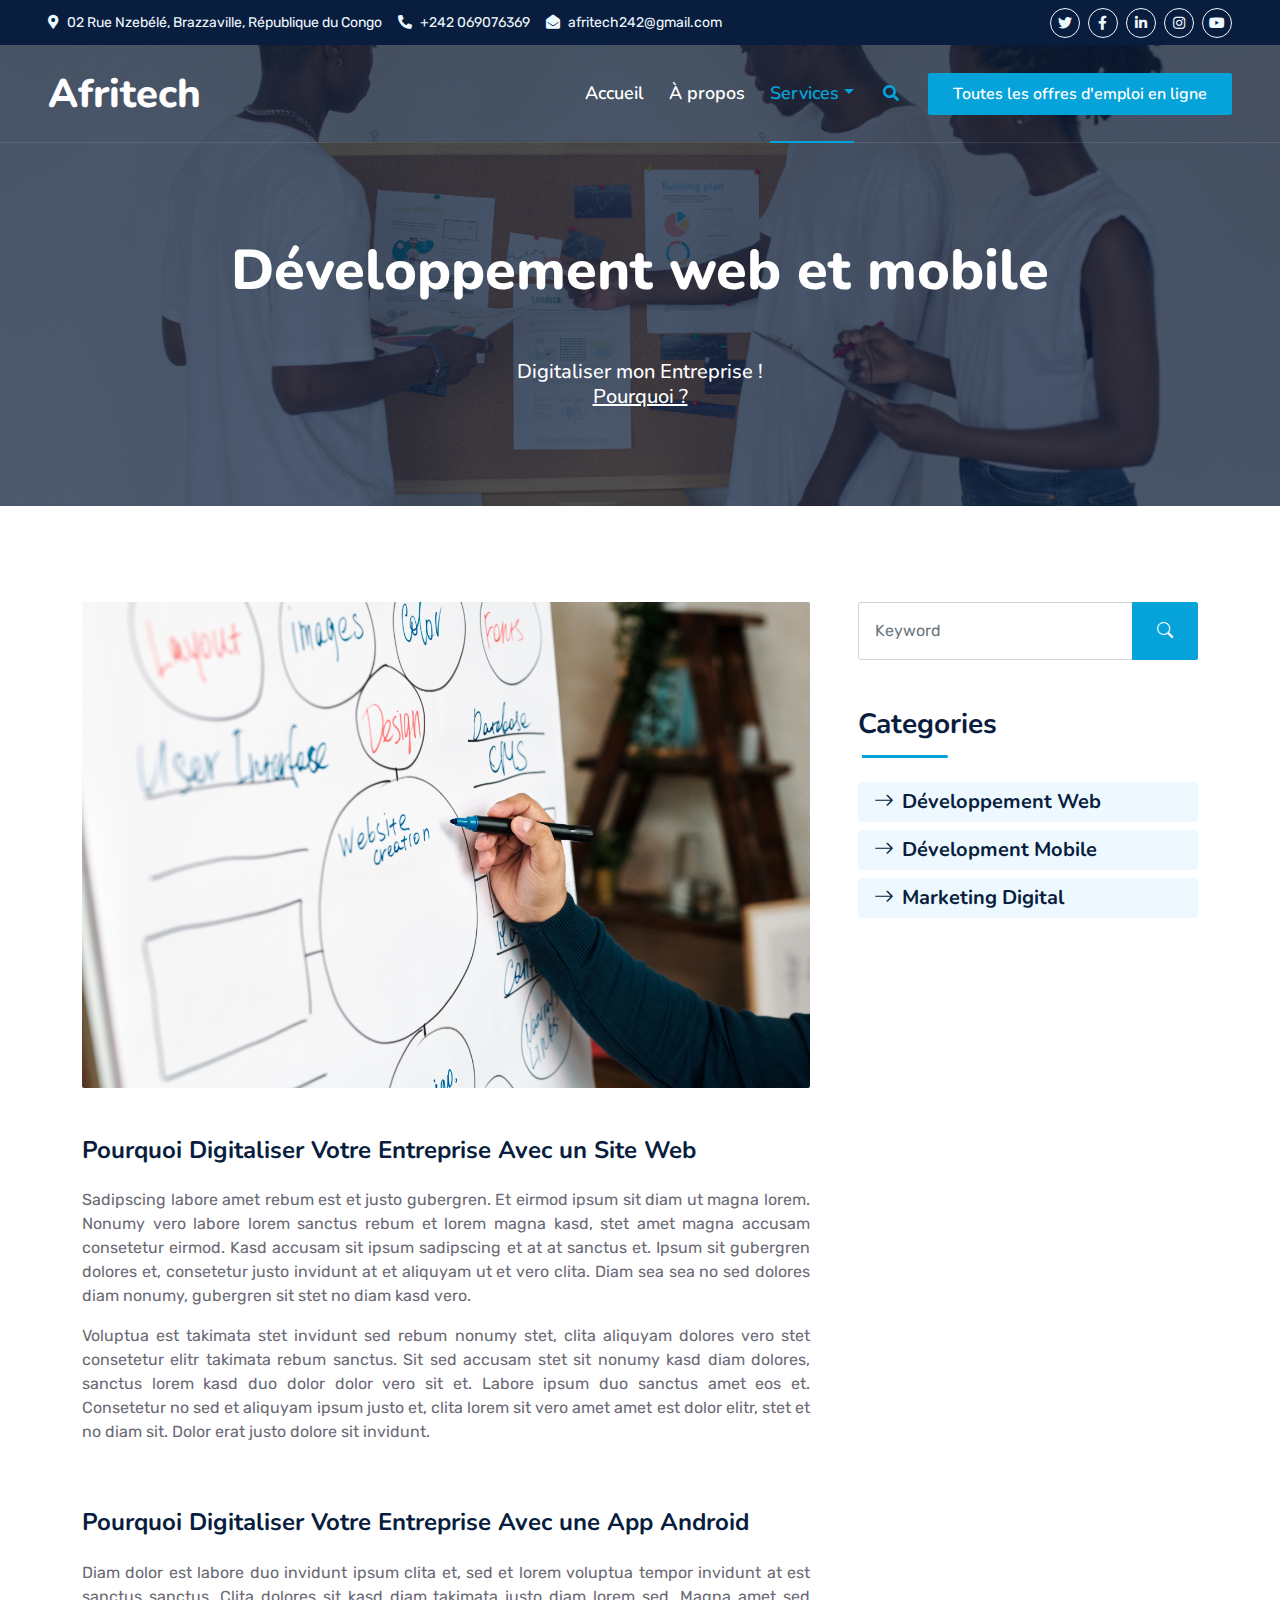
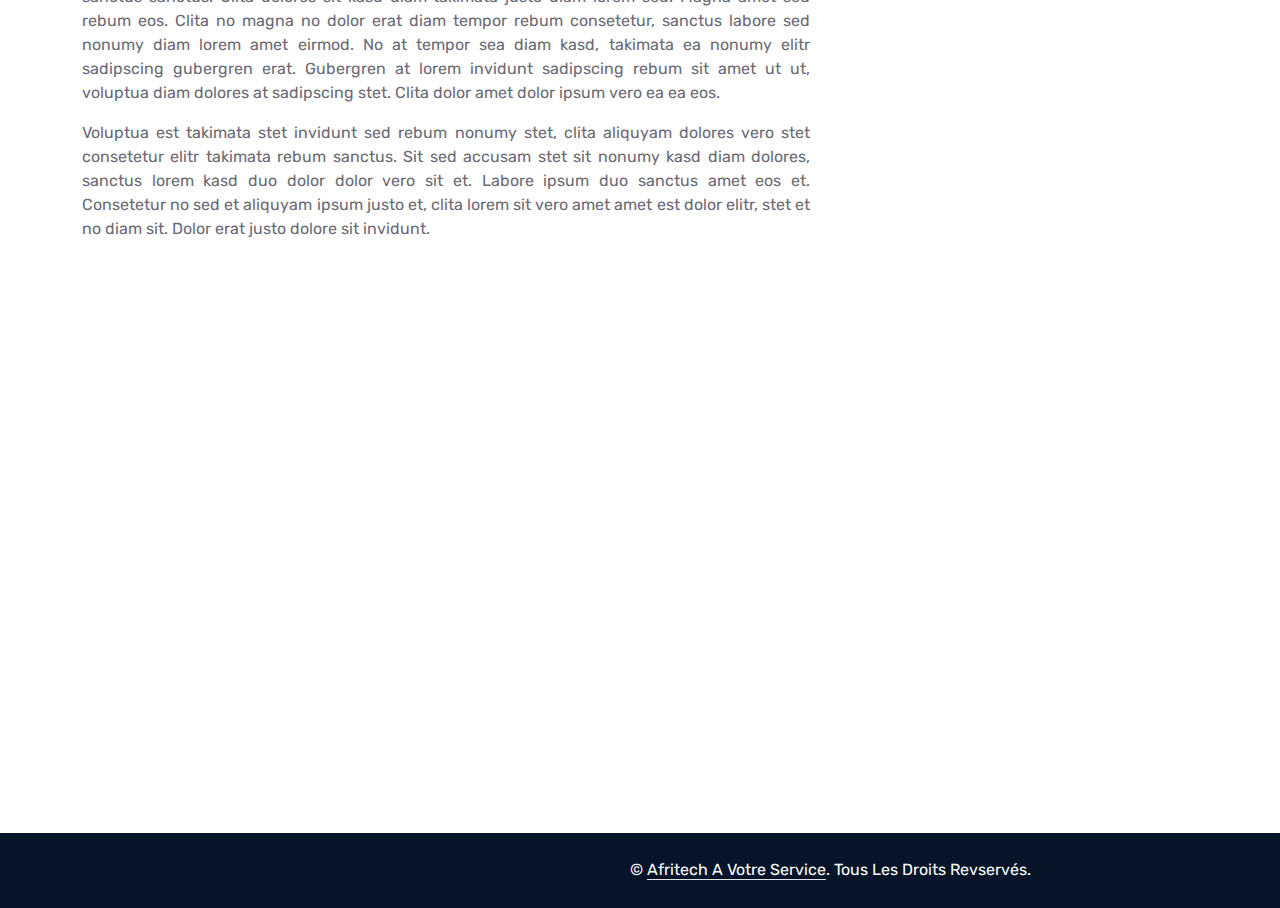
==== developpement.html @ d625521f "first commit" ====
<!DOCTYPE html>
<html lang="en">

<head>
    <meta charset="utf-8">
    <title>Startup - Startup Website Template</title>
    <meta content="width=device-width, initial-scale=1.0" name="viewport">
    <meta content="Free HTML Templates" name="keywords">
    <meta content="Free HTML Templates" name="description">

    <!-- Favicon -->
    <link href="img/favicon.ico" rel="icon">

    <!-- Google Web Fonts -->
    <link rel="preconnect" href="https://fonts.googleapis.com">
    <link rel="preconnect" href="https://fonts.gstatic.com" crossorigin>
    <link href="https://fonts.googleapis.com/css2?family=Nunito:wght@400;600;700;800&family=Rubik:wght@400;500;600;700&display=swap" rel="stylesheet">

    <!-- Icon Font Stylesheet -->
    <link href="https://cdnjs.cloudflare.com/ajax/libs/font-awesome/5.10.0/css/all.min.css" rel="stylesheet">
    <link href="https://cdn.jsdelivr.net/npm/bootstrap-icons@1.4.1/font/bootstrap-icons.css" rel="stylesheet">

    <!-- Libraries Stylesheet -->
    <link href="lib/owlcarousel/assets/owl.carousel.min.css" rel="stylesheet">
    <link href="lib/animate/animate.min.css" rel="stylesheet">

    <!-- Customized Bootstrap Stylesheet -->
    <link href="css/bootstrap.min.css" rel="stylesheet">

    <!-- Template Stylesheet -->
    <link href="css/style.css" rel="stylesheet">
</head>

<body>
    <!-- Spinner Start -->
    <div id="spinner" class="show bg-white position-fixed translate-middle w-100 vh-100 top-50 start-50 d-flex align-items-center justify-content-center">
        <div class="spinner"></div>
    </div>
    <!-- Spinner End -->


   <!-- Topbar Start -->
   <div class="container-fluid bg-dark px-5 d-none d-lg-block">
    <div class="row gx-0">
        <div class="col-lg-8 text-center text-lg-start mb-2 mb-lg-0">
            <div class="d-inline-flex align-items-center" style="height: 45px;">
                <small class="me-3 text-light"><i class="fa fa-map-marker-alt me-2"></i>02 Rue Nzebélé, Brazzaville, République du Congo</small>
                <small class="me-3 text-light"><i class="fa fa-phone-alt me-2"></i>+242 069076369</small>
                <small class="text-light"><i class="fa fa-envelope-open me-2"></i>afritech242@gmail.com</small>
            </div>
        </div>
        <div class="col-lg-4 text-center text-lg-end">
            <div class="d-inline-flex align-items-center" style="height: 45px;">
                <a class="btn btn-sm btn-outline-light btn-sm-square rounded-circle me-2" href=""><i class="fab fa-twitter fw-normal"></i></a>
                <a class="btn btn-sm btn-outline-light btn-sm-square rounded-circle me-2" href=""><i class="fab fa-facebook-f fw-normal"></i></a>
                <a class="btn btn-sm btn-outline-light btn-sm-square rounded-circle me-2" href=""><i class="fab fa-linkedin-in fw-normal"></i></a>
                <a class="btn btn-sm btn-outline-light btn-sm-square rounded-circle me-2" href=""><i class="fab fa-instagram fw-normal"></i></a>
                <a class="btn btn-sm btn-outline-light btn-sm-square rounded-circle" href=""><i class="fab fa-youtube fw-normal"></i></a>
            </div>
        </div>
    </div>
</div>
<!-- Topbar End -->


     <!-- Navbar Start -->
     <div class="container-fluid position-relative p-0">
        <nav class="navbar navbar-expand-lg navbar-dark px-5 py-3 py-lg-0">
            <a href="index.html" class="navbar-brand p-0">
                <h1 class="m-0">Afritech</h1>
            </a>
            <button class="navbar-toggler" type="button" data-bs-toggle="collapse" data-bs-target="#navbarCollapse">
                <span class="fa fa-bars"></span>
            </button>
            <div class="collapse navbar-collapse" id="navbarCollapse">
                <div class="navbar-nav ms-auto py-0">
                    <a href="index.html" class="nav-item nav-link">Accueil</a>
                    <a href="about.html" class="nav-item nav-link">À propos</a>
                    <div class="nav-item dropdown">
                        <a href="#" class="nav-link dropdown-toggle active" data-bs-toggle="dropdown">Services</a>
                        <div class="dropdown-menu m-0">
                            <a href="blog.html" class="dropdown-item">Développement web et mobile</a>
                            <a href="detail.html" class="dropdown-item">Emplois</a>
                            <a href="detail.html" class="dropdown-item">Formation</a>
                        </div>
                    </div>
                    
                </div>
                <butaton type="button" class="btn text-primary ms-3" data-bs-toggle="modal" data-bs-target="#searchModal"><i class="fa fa-search"></i></butaton>
                <a href="https://htmlcodex.com/startup-company-website-template" class="btn btn-primary py-2 px-4 ms-3">Toutes les offres d'emploi en ligne</a>
            </div>
        </nav>

        <div class="container-fluid bg-primary py-5 bg-header" style="margin-bottom: 90px;">
            <div class="row py-5">
                <div class="col-12 pt-lg-5 mt-lg-5 text-center">
                    <h1 class="display-4 text-white animated zoomIn">Développement web et mobile</h1><br/><br/>
                    <a href="" class="h5 text-white">Digitaliser mon Entreprise !</a><br/>
                    <a href="" class="h5 text-white" style="text-decoration: underline;">Pourquoi ?</a>
                </div>
            </div>
        </div>
    </div>
    <!-- Navbar End -->


    <!-- Full Screen Search Start -->
    <div class="modal fade" id="searchModal" tabindex="-1">
        <div class="modal-dialog modal-fullscreen">
            <div class="modal-content" style="background: rgba(9, 30, 62, .7);">
                <div class="modal-header border-0">
                    <button type="button" class="btn bg-white btn-close" data-bs-dismiss="modal" aria-label="Close"></button>
                </div>
                <div class="modal-body d-flex align-items-center justify-content-center">
                    <div class="input-group" style="max-width: 600px;">
                        <input type="text" class="form-control bg-transparent border-primary p-3" placeholder="Type search keyword">
                        <button class="btn btn-primary px-4"><i class="bi bi-search"></i></button>
                    </div>
                </div>
            </div>
        </div>
    </div>
    <!-- Full Screen Search End -->


     <!-- Blog Start -->
     <div class="container-fluid py-5 wow fadeInUp" data-wow-delay="0.1s" style="margin-top: -90px;">
        <div class="container py-5">
            <div class="row g-5">
                <div class="col-lg-8">
                    <!-- Blog Detail Start -->
                    <div class="mb-5">
                        <img class="img-fluid w-100 rounded mb-5" src="img/design.jpg" alt="">
                        <h4 class="mb-4">Pourquoi Digitaliser Votre Entreprise Avec un Site Web</h4>
                        <p style="text-align: justify;">Sadipscing labore amet rebum est et justo gubergren. Et eirmod ipsum sit diam ut
                            magna lorem. Nonumy vero labore lorem sanctus rebum et lorem magna kasd, stet
                            amet magna accusam consetetur eirmod. Kasd accusam sit ipsum sadipscing et at at
                            sanctus et. Ipsum sit gubergren dolores et, consetetur justo invidunt at et
                            aliquyam ut et vero clita. Diam sea sea no sed dolores diam nonumy, gubergren
                            sit stet no diam kasd vero.</p>
                        <p style="text-align: justify;">Voluptua est takimata stet invidunt sed rebum nonumy stet, clita aliquyam dolores
                            vero stet consetetur elitr takimata rebum sanctus. Sit sed accusam stet sit
                            nonumy kasd diam dolores, sanctus lorem kasd duo dolor dolor vero sit et. Labore
                            ipsum duo sanctus amet eos et. Consetetur no sed et aliquyam ipsum justo et,
                            clita lorem sit vero amet amet est dolor elitr, stet et no diam sit. Dolor erat
                            justo dolore sit invidunt.</p>

                            <br/><br/>
                            <h4 class="mb-4">Pourquoi Digitaliser Votre Entreprise Avec une App Android </h4>
                        <p style="text-align: justify;">Diam dolor est labore duo invidunt ipsum clita et, sed et lorem voluptua tempor
                            invidunt at est sanctus sanctus. Clita dolores sit kasd diam takimata justo diam
                            lorem sed. Magna amet sed rebum eos. Clita no magna no dolor erat diam tempor
                            rebum consetetur, sanctus labore sed nonumy diam lorem amet eirmod. No at tempor
                            sea diam kasd, takimata ea nonumy elitr sadipscing gubergren erat. Gubergren at
                            lorem invidunt sadipscing rebum sit amet ut ut, voluptua diam dolores at
                            sadipscing stet. Clita dolor amet dolor ipsum vero ea ea eos.</p>
                        <p style="text-align: justify;">Voluptua est takimata stet invidunt sed rebum nonumy stet, clita aliquyam dolores
                            vero stet consetetur elitr takimata rebum sanctus. Sit sed accusam stet sit
                            nonumy kasd diam dolores, sanctus lorem kasd duo dolor dolor vero sit et. Labore
                            ipsum duo sanctus amet eos et. Consetetur no sed et aliquyam ipsum justo et,
                            clita lorem sit vero amet amet est dolor elitr, stet et no diam sit. Dolor erat
                            justo dolore sit invidunt.</p>
                    </div>
                    
                </div>
    
                <!-- Sidebar Start -->
                <div class="col-lg-4">
                    <!-- Search Form Start -->
                    <div class="mb-5 wow slideInUp" data-wow-delay="0.1s">
                        <div class="input-group">
                            <input type="text" class="form-control p-3" placeholder="Keyword">
                            <button class="btn btn-primary px-4"><i class="bi bi-search"></i></button>
                        </div>
                    </div>
                    <!-- Search Form End -->
    
                    <!-- Category Start -->
                    <div class="mb-5 wow slideInUp" data-wow-delay="0.1s">
                        <div class="section-title section-title-sm position-relative pb-3 mb-4">
                            <h3 class="mb-0">Categories</h3>
                        </div>
                        <div class="link-animated d-flex flex-column justify-content-start">
                            <a class="h5 fw-semi-bold bg-light rounded py-2 px-3 mb-2" href="#"><i class="bi bi-arrow-right me-2"></i>Développement Web</a>
                            <a class="h5 fw-semi-bold bg-light rounded py-2 px-3 mb-2" href="#"><i class="bi bi-arrow-right me-2"></i>Dévelopment Mobile</a>
                            <a class="h5 fw-semi-bold bg-light rounded py-2 px-3 mb-2" href="#"><i class="bi bi-arrow-right me-2"></i>Marketing Digital</a>
                        </div>
                    </div>
                    <!-- Category End -->
     
                    <!-- Image Start -->
                    <div class="mb-5 wow slideInUp" data-wow-delay="0.1s">
                        <img src="img/third.jpg" alt="" class="img-fluid rounded">
                    </div>
                    <!-- Image End -->
    
                    <!-- Tags Start -->
                    <div class="mb-5 wow slideInUp" data-wow-delay="0.1s">
                        <div class="section-title section-title-sm position-relative pb-3 mb-4">
                            <h3 class="mb-0">Tag Développement Web et Mobile</h3>
                        </div>
                        <div class="d-flex flex-wrap m-n1">
                            <a href="" class="btn btn-light m-1">Design</a>
                            <a href="" class="btn btn-light m-1">Développement</a>
                            <a href="" class="btn btn-light m-1">Marketing</a>
                            <a href="" class="btn btn-light m-1">Analyse</a>
                            <a href="" class="btn btn-light m-1">Ecriture</a>
                            <a href="" class="btn btn-light m-1">Consulting</a>
                            <a href="" class="btn btn-light m-1">Design</a>
                            <a href="" class="btn btn-light m-1">Marketing</a>
                            <a href="" class="btn btn-light m-1">SEO</a>
                            <a href="" class="btn btn-light m-1">entreprenariat</a>
                            <a href="" class="btn btn-light m-1">Innovation</a>
                            <a href="" class="btn btn-light m-1">Création</a>
                        </div>
                    </div>
                    <!-- Tags End -->
                    
                </div>
                <!-- Sidebar End -->
            </div>
        </div>
    </div>
    <!-- Blog End -->


    
    

      <!-- Footer Start -->
      <div class="container-fluid bg-dark text-light mt-5 wow fadeInUp" data-wow-delay="0.1s">
        <div class="container">
            <div class="row gx-5">
                <div class="col-lg-4 col-md-6 footer-about">
                    <div class="d-flex flex-column align-items-center justify-content-center text-center h-100 bg-primary p-4">
                        <a href="index.html" class="navbar-brand">
                            
                        </a>
                        <div slot="height: 200px; width: 170px;">
                            <img src="img/logo.png" style="height: 200px; width: 170px;">
                        </div>
                          
                    </div>
                </div>
                <div class="col-lg-8 col-md-6">
                    <div class="row gx-5">
                        <div class="col-lg-4 col-md-12 pt-5 mb-5">
                            <div class="section-title section-title-sm position-relative pb-3 mb-4">
                                <h3 class="text-light mb-0">Contact</h3>
                            </div>
                            <div class="d-flex mb-2">
                                <i class="bi bi-geo-alt text-primary me-2"></i>
                                <p class="mb-0">02 Rue Nzebélé, Brazzaville, République du Congo</p>
                            </div>
                            <div class="d-flex mb-2">
                                <i class="bi bi-envelope-open text-primary me-2"></i>
                                <p class="mb-0">afritech242@gmail.com</p>
                            </div>
                            <div class="d-flex mb-2">
                                <i class="bi bi-telephone text-primary me-2"></i>
                                <p class="mb-0">+242 069076369</p>
                            </div>
                            <div class="d-flex mt-4">
                                <a class="btn btn-primary btn-square me-2" href="#"><i class="fab fa-twitter fw-normal"></i></a>
                                <a class="btn btn-primary btn-square me-2" href="#"><i class="fab fa-facebook-f fw-normal"></i></a>
                                <a class="btn btn-primary btn-square me-2" href="#"><i class="fab fa-linkedin-in fw-normal"></i></a>
                                <a class="btn btn-primary btn-square" href="#"><i class="fab fa-instagram fw-normal"></i></a>
                            </div>
                        </div>
                        <div class="col-lg-4 col-md-12 pt-0 pt-lg-5 mb-5">
                            <div class="section-title section-title-sm position-relative pb-3 mb-4">
                                <h3 class="text-light mb-0">Liens Directes</h3>
                            </div>
                            <div class="link-animated d-flex flex-column justify-content-start">
                                <a class="text-light mb-2" href="#"><i class="bi bi-arrow-right text-primary me-2"></i>Accueil</a>
                                <a class="text-light mb-2" href="#"><i class="bi bi-arrow-right text-primary me-2"></i>À propos</a>
                                <a class="text-light mb-2" href="#"><i class="bi bi-arrow-right text-primary me-2"></i>Nos Services</a>
                                <a class="text-light mb-2" href="#"><i class="bi bi-arrow-right text-primary me-2"></i>Technologies</a>
                                <a class="text-light mb-2" href="#"><i class="bi bi-arrow-right text-primary me-2"></i>Formation</a>
                                <a class="text-light" href="#"><i class="bi bi-arrow-right text-primary me-2"></i>Contact Us</a>
                            </div>
                        </div>
                        <div class="col-lg-4 col-md-12 pt-0 pt-lg-5 mb-5">
                            <div class="section-title section-title-sm position-relative pb-3 mb-4">
                                <h3 class="text-light mb-0">Innova-Africa</h3>
                            </div>
                            <div class="link-animated d-flex flex-column justify-content-start">
                                <div slot="height: 200px; width: 170px;">
                                    <img src="img/connected.jpg" style="height: 230px; width: 170px;">
                                </div>
                            </div>
                        </div>
                    </div>
                </div>
            </div>
        </div>
    </div>
    <div class="container-fluid text-white" style="background: #061429;">
        <div class="container text-center">
            <div class="row justify-content-end">
                <div class="col-lg-8 col-md-6">
                    <div class="d-flex align-items-center justify-content-center" style="height: 75px;">
                        <p class="mb-0">&copy; <a class="text-white border-bottom" href="#">Afritech A Votre Service</a>. Tous Les Droits Revservés. 
						
                    </div>
                </div>
            </div>
        </div>
    </div>
    <!-- Footer End -->


    <!-- Back to Top -->
    <a href="#" class="btn btn-lg btn-primary btn-lg-square rounded back-to-top"><i class="bi bi-arrow-up"></i></a>


    <!-- JavaScript Libraries -->
    <script src="https://code.jquery.com/jquery-3.4.1.min.js"></script>
    <script src="https://cdn.jsdelivr.net/npm/bootstrap@5.0.0/dist/js/bootstrap.bundle.min.js"></script>
    <script src="lib/wow/wow.min.js"></script>
    <script src="lib/easing/easing.min.js"></script>
    <script src="lib/waypoints/waypoints.min.js"></script>
    <script src="lib/counterup/counterup.min.js"></script>
    <script src="lib/owlcarousel/owl.carousel.min.js"></script>

    <!-- Template Javascript -->
    <script src="js/main.js"></script>
</body>

</html>
---- css/style.css ----
/********** Template CSS **********/
:root {
    --primary: #06A3DA;
    --secondary: #34AD54;
    --light: #EEF9FF;
    --dark: #091E3E;
}


/*** Spinner ***/
.spinner {
    width: 40px;
    height: 40px;
    background: var(--primary);
    margin: 100px auto;
    -webkit-animation: sk-rotateplane 1.2s infinite ease-in-out;
    animation: sk-rotateplane 1.2s infinite ease-in-out;
}

@-webkit-keyframes sk-rotateplane {
    0% {
        -webkit-transform: perspective(120px)
    }
    50% {
        -webkit-transform: perspective(120px) rotateY(180deg)
    }
    100% {
        -webkit-transform: perspective(120px) rotateY(180deg) rotateX(180deg)
    }
}

@keyframes sk-rotateplane {
    0% {
        transform: perspective(120px) rotateX(0deg) rotateY(0deg);
        -webkit-transform: perspective(120px) rotateX(0deg) rotateY(0deg)
    }
    50% {
        transform: perspective(120px) rotateX(-180.1deg) rotateY(0deg);
        -webkit-transform: perspective(120px) rotateX(-180.1deg) rotateY(0deg)
    }
    100% {
        transform: perspective(120px) rotateX(-180deg) rotateY(-179.9deg);
        -webkit-transform: perspective(120px) rotateX(-180deg) rotateY(-179.9deg);
    }
}

#spinner {
    opacity: 0;
    visibility: hidden;
    transition: opacity .5s ease-out, visibility 0s linear .5s;
    z-index: 99999;
}

#spinner.show {
    transition: opacity .5s ease-out, visibility 0s linear 0s;
    visibility: visible;
    opacity: 1;
}


/*** Heading ***/
h1,
h2,
.fw-bold {
    font-weight: 800 !important;
}

h3,
h4,
.fw-semi-bold {
    font-weight: 700 !important;
}

h5,
h6,
.fw-medium {
    font-weight: 600 !important;
}


/*** Button ***/
.btn {
    font-family: 'Nunito', sans-serif;
    font-weight: 600;
    transition: .5s;
}

.btn-primary,
.btn-secondary {
    color: #FFFFFF;
    box-shadow: inset 0 0 0 50px transparent;
}

.btn-primary:hover {
    box-shadow: inset 0 0 0 0 var(--primary);
}

.btn-secondary:hover {
    box-shadow: inset 0 0 0 0 var(--secondary);
}

.btn-square {
    width: 36px;
    height: 36px;
}

.btn-sm-square {
    width: 30px;
    height: 30px;
}

.btn-lg-square {
    width: 48px;
    height: 48px;
}

.btn-square,
.btn-sm-square,
.btn-lg-square {
    padding-left: 0;
    padding-right: 0;
    text-align: center;
}


/*** Navbar ***/
.navbar-dark .navbar-nav .nav-link {
    font-family: 'Nunito', sans-serif;
    position: relative;
    margin-left: 25px;
    padding: 35px 0;
    color: #FFFFFF;
    font-size: 18px;
    font-weight: 600;
    outline: none;
    transition: .5s;
}

.sticky-top.navbar-dark .navbar-nav .nav-link {
    padding: 20px 0;
    color: var(--dark);
}

.navbar-dark .navbar-nav .nav-link:hover,
.navbar-dark .navbar-nav .nav-link.active {
    color: var(--primary);
}

.navbar-dark .navbar-brand h1 {
    color: #FFFFFF;
}

.navbar-dark .navbar-toggler {
    color: var(--primary) !important;
    border-color: var(--primary) !important;
}

@media (max-width: 991.98px) {
    .sticky-top.navbar-dark {
        position: relative;
        background: #FFFFFF;
    }

    .navbar-dark .navbar-nav .nav-link,
    .navbar-dark .navbar-nav .nav-link.show,
    .sticky-top.navbar-dark .navbar-nav .nav-link {
        padding: 10px 0;
        color: var(--dark);
    }

    .navbar-dark .navbar-brand h1 {
        color: var(--primary);
    }
}

@media (min-width: 992px) {
    .navbar-dark {
        position: absolute;
        width: 100%;
        top: 0;
        left: 0;
        border-bottom: 1px solid rgba(256, 256, 256, .1);
        z-index: 999;
    }
    
    .sticky-top.navbar-dark {
        position: fixed;
        background: #FFFFFF;
    }

    .navbar-dark .navbar-nav .nav-link::before {
        position: absolute;
        content: "";
        width: 0;
        height: 2px;
        bottom: -1px;
        left: 50%;
        background: var(--primary);
        transition: .5s;
    }

    .navbar-dark .navbar-nav .nav-link:hover::before,
    .navbar-dark .navbar-nav .nav-link.active::before {
        width: 100%;
        left: 0;
    }

    .navbar-dark .navbar-nav .nav-link.nav-contact::before {
        display: none;
    }

    .sticky-top.navbar-dark .navbar-brand h1 {
        color: var(--primary);
    }
}


/*** Carousel ***/
.carousel-caption {
    top: 0;
    left: 0;
    right: 0;
    bottom: 0;
    background: rgba(9, 30, 62, .7);
    z-index: 1;
}

@media (max-width: 576px) {
    .carousel-caption h5 {
        font-size: 14px;
        font-weight: 500 !important;
    }

    .carousel-caption h1 {
        font-size: 30px;
        font-weight: 600 !important;
    }
}

.carousel-control-prev,
.carousel-control-next {
    width: 10%;
}

.carousel-control-prev-icon,
.carousel-control-next-icon {
    width: 3rem;
    height: 3rem;
}


/*** Section Title ***/
.section-title::before {
    position: absolute;
    content: "";
    width: 150px;
    height: 5px;
    left: 0;
    bottom: 0;
    background: var(--primary);
    border-radius: 2px;
}

.section-title.text-center::before {
    left: 50%;
    margin-left: -75px;
}

.section-title.section-title-sm::before {
    width: 90px;
    height: 3px;
}

.section-title::after {
    position: absolute;
    content: "";
    width: 6px;
    height: 5px;
    bottom: 0px;
    background: #FFFFFF;
    -webkit-animation: section-title-run 5s infinite linear;
    animation: section-title-run 5s infinite linear;
}

.section-title.section-title-sm::after {
    width: 4px;
    height: 3px;
}

.section-title.text-center::after {
    -webkit-animation: section-title-run-center 5s infinite linear;
    animation: section-title-run-center 5s infinite linear;
}

.section-title.section-title-sm::after {
    -webkit-animation: section-title-run-sm 5s infinite linear;
    animation: section-title-run-sm 5s infinite linear;
}

@-webkit-keyframes section-title-run {
    0% {left: 0; } 50% { left : 145px; } 100% { left: 0; }
}

@-webkit-keyframes section-title-run-center {
    0% { left: 50%; margin-left: -75px; } 50% { left : 50%; margin-left: 45px; } 100% { left: 50%; margin-left: -75px; }
}

@-webkit-keyframes section-title-run-sm {
    0% {left: 0; } 50% { left : 85px; } 100% { left: 0; }
}


/*** Service ***/
.service-item {
    position: relative;
    height: 300px;
    padding: 0 30px;
    transition: .5s;
}

.service-item .service-icon {
    margin-bottom: 30px;
    width: 60px;
    height: 60px;
    display: flex;
    align-items: center;
    justify-content: center;
    background: var(--primary);
    border-radius: 2px;
    transform: rotate(-45deg);
}

.service-item .service-icon i {
    transform: rotate(45deg);
}

.service-item a.btn {
    position: absolute;
    width: 60px;
    bottom: -48px;
    left: 50%;
    margin-left: -30px;
    opacity: 0;
}

.service-item:hover a.btn {
    bottom: -24px;
    opacity: 1;
}


/*** Testimonial ***/
.testimonial-carousel .owl-dots {
    margin-top: 15px;
    display: flex;
    align-items: flex-end;
    justify-content: center;
}

.testimonial-carousel .owl-dot {
    position: relative;
    display: inline-block;
    margin: 0 5px;
    width: 15px;
    height: 15px;
    background: #DDDDDD;
    border-radius: 2px;
    transition: .5s;
}

.testimonial-carousel .owl-dot.active {
    width: 30px;
    background: var(--primary);
}

.testimonial-carousel .owl-item.center {
    position: relative;
    z-index: 1;
}

.testimonial-carousel .owl-item .testimonial-item {
    transition: .5s;
}

.testimonial-carousel .owl-item.center .testimonial-item {
    background: #FFFFFF !important;
    box-shadow: 0 0 30px #DDDDDD;
}


/*** Team ***/
.team-item {
    transition: .5s;
}

.team-social {
    position: absolute;
    width: 100%;
    height: 100%;
    top: 0;
    left: 0;
    display: flex;
    align-items: center;
    justify-content: center;
    transition: .5s;
}

.team-social a.btn {
    position: relative;
    margin: 0 3px;
    margin-top: 100px;
    opacity: 0;
}

.team-item:hover {
    box-shadow: 0 0 30px #DDDDDD;
}

.team-item:hover .team-social {
    background: rgba(9, 30, 62, .7);
}

.team-item:hover .team-social a.btn:first-child {
    opacity: 1;
    margin-top: 0;
    transition: .3s 0s;
}

.team-item:hover .team-social a.btn:nth-child(2) {
    opacity: 1;
    margin-top: 0;
    transition: .3s .05s;
}

.team-item:hover .team-social a.btn:nth-child(3) {
    opacity: 1;
    margin-top: 0;
    transition: .3s .1s;
}

.team-item:hover .team-social a.btn:nth-child(4) {
    opacity: 1;
    margin-top: 0;
    transition: .3s .15s;
}

.team-item .team-img img,
.blog-item .blog-img img  {
    transition: .5s;
}

.team-item:hover .team-img img,
.blog-item:hover .blog-img img {
    transform: scale(1.15);
}


/*** Miscellaneous ***/
@media (min-width: 991.98px) {
    .facts {
        position: relative;
        margin-top: -75px;
        z-index: 1;
    }
}

.back-to-top {
    position: fixed;
    display: none;
    right: 45px;
    bottom: 45px;
    z-index: 99;
}

.bg-header {
    background: linear-gradient(rgba(9, 30, 62, .7), rgba(9, 30, 62, .7)), url(../img/first.jpg) center center no-repeat;
    background-size: cover;
}

.link-animated a {
    transition: .5s;
}

.link-animated a:hover {
    padding-left: 10px;
}

@media (min-width: 767.98px) {
    .footer-about {
        margin-bottom: -75px;
    }
}
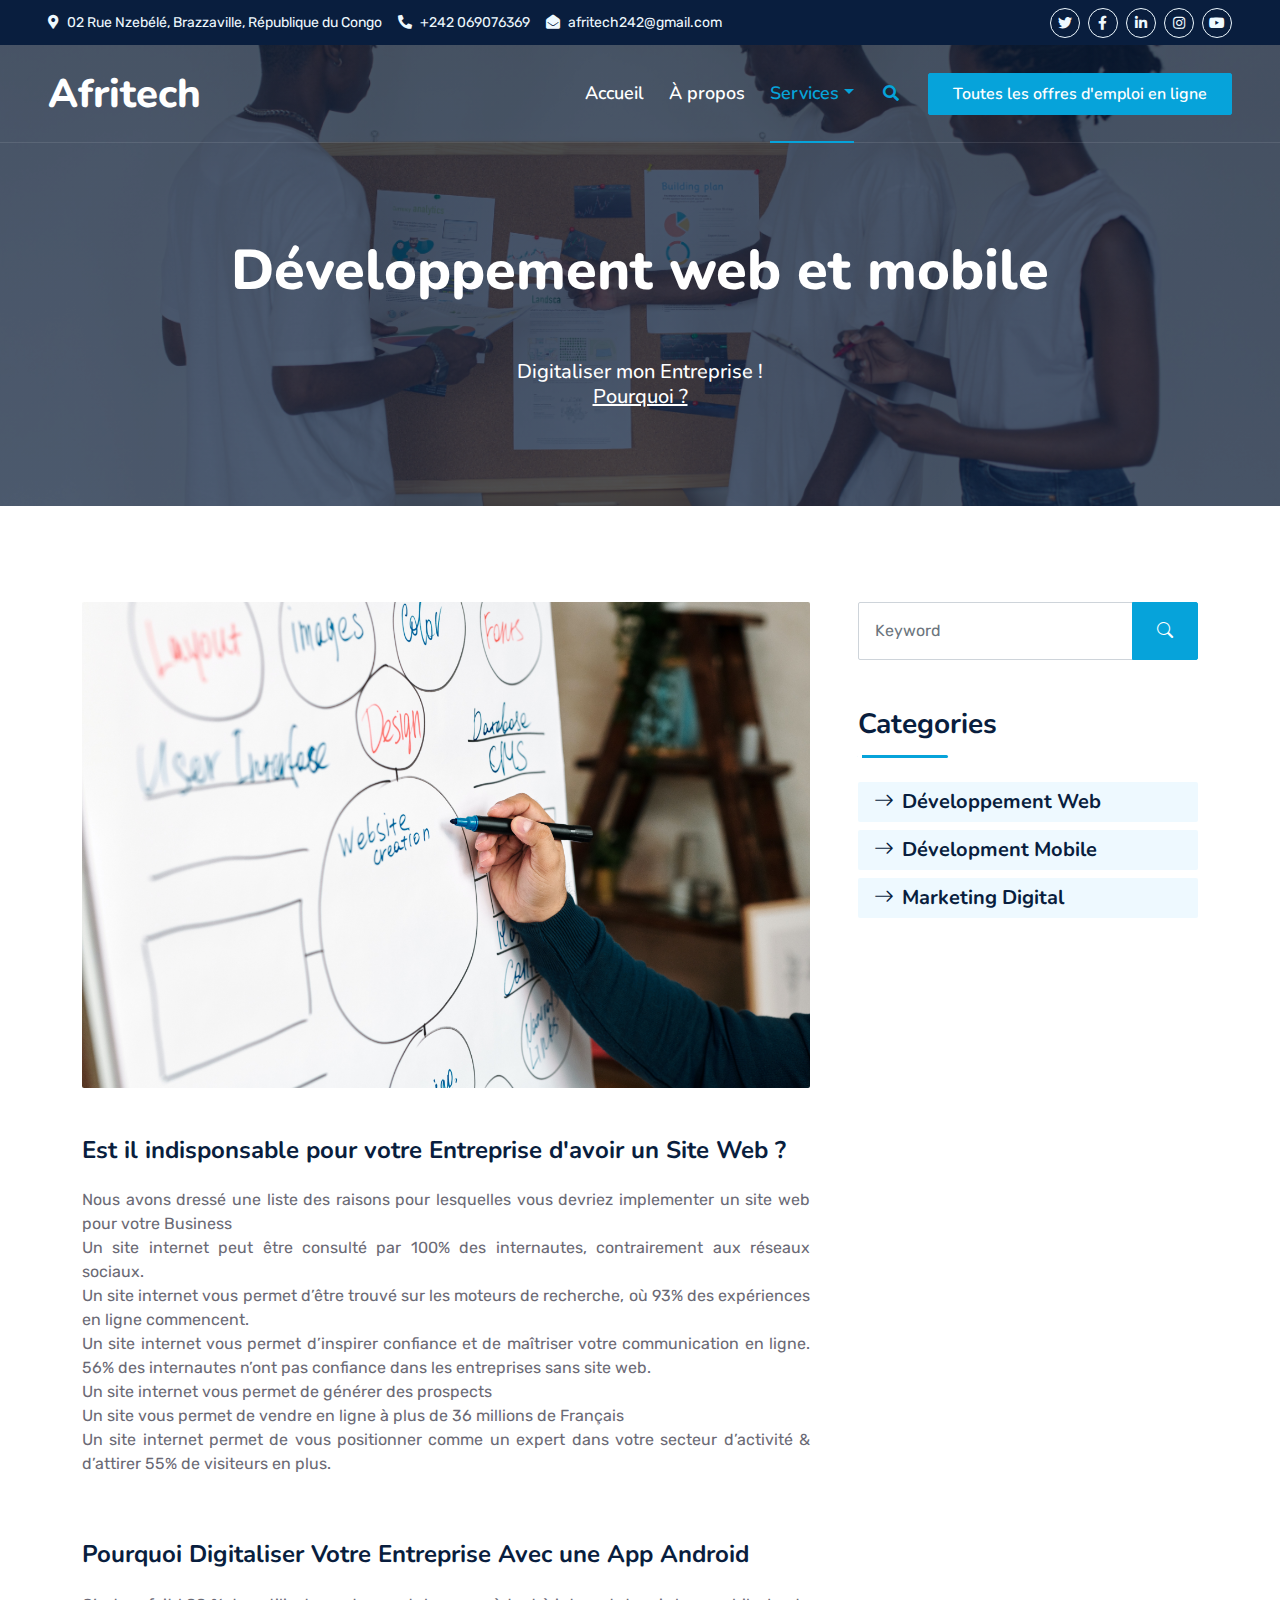
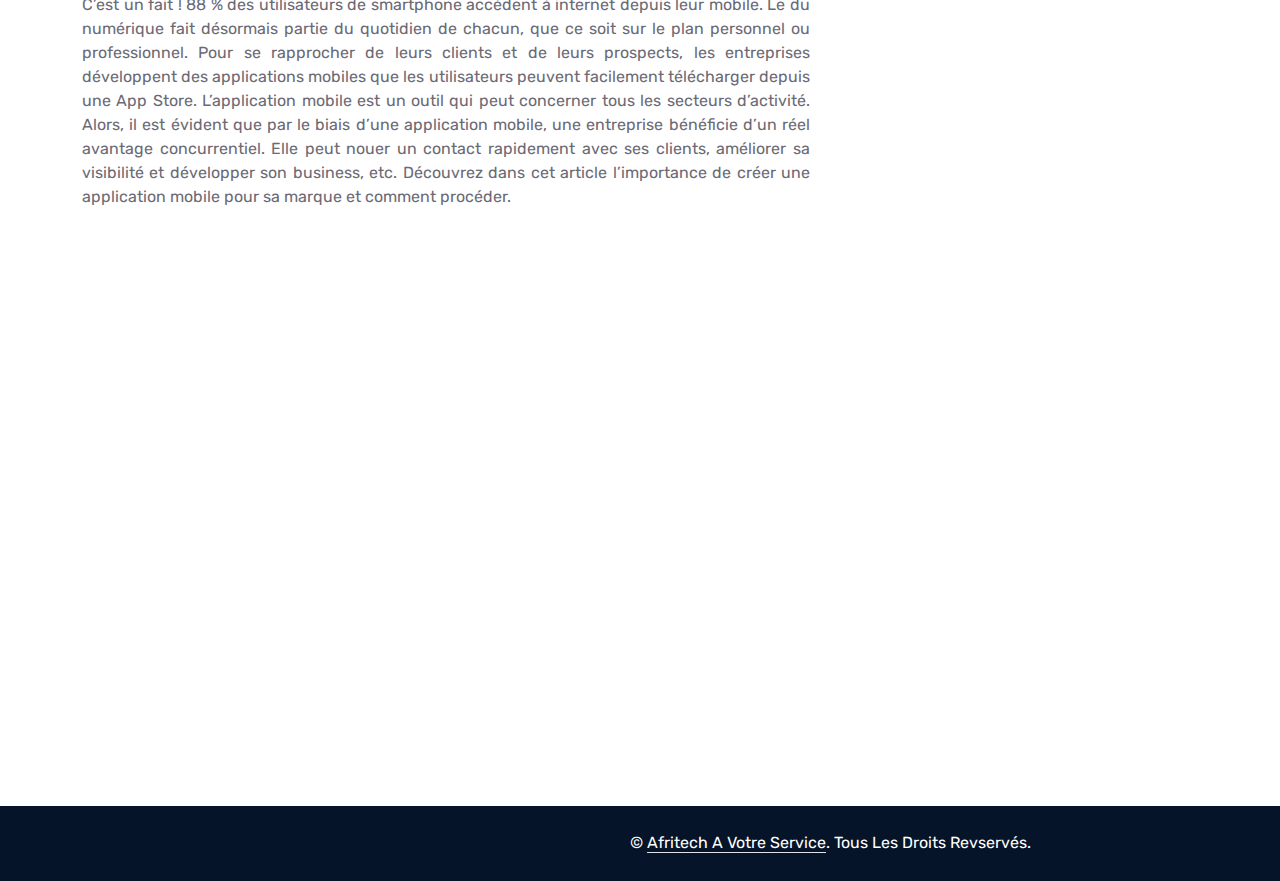
==== commit 115650bb: "Second commit" ====
--- a/developpement.html
+++ b/developpement.html
@@ -80,8 +80,8 @@
                         <a href="#" class="nav-link dropdown-toggle active" data-bs-toggle="dropdown">Services</a>
                         <div class="dropdown-menu m-0">
                             <a href="blog.html" class="dropdown-item">Développement web et mobile</a>
-                            <a href="detail.html" class="dropdown-item">Emplois</a>
-                            <a href="detail.html" class="dropdown-item">Formation</a>
+                            <a href="emploi.html" class="dropdown-item">Emplois</a>
+                            <a href="formation.html" class="dropdown-item">Formation</a>
                         </div>
                     </div>
                     
@@ -131,35 +131,33 @@
                     <!-- Blog Detail Start -->
                     <div class="mb-5">
                         <img class="img-fluid w-100 rounded mb-5" src="img/design.jpg" alt="">
-                        <h4 class="mb-4">Pourquoi Digitaliser Votre Entreprise Avec un Site Web</h4>
-                        <p style="text-align: justify;">Sadipscing labore amet rebum est et justo gubergren. Et eirmod ipsum sit diam ut
-                            magna lorem. Nonumy vero labore lorem sanctus rebum et lorem magna kasd, stet
-                            amet magna accusam consetetur eirmod. Kasd accusam sit ipsum sadipscing et at at
-                            sanctus et. Ipsum sit gubergren dolores et, consetetur justo invidunt at et
-                            aliquyam ut et vero clita. Diam sea sea no sed dolores diam nonumy, gubergren
-                            sit stet no diam kasd vero.</p>
-                        <p style="text-align: justify;">Voluptua est takimata stet invidunt sed rebum nonumy stet, clita aliquyam dolores
-                            vero stet consetetur elitr takimata rebum sanctus. Sit sed accusam stet sit
-                            nonumy kasd diam dolores, sanctus lorem kasd duo dolor dolor vero sit et. Labore
-                            ipsum duo sanctus amet eos et. Consetetur no sed et aliquyam ipsum justo et,
-                            clita lorem sit vero amet amet est dolor elitr, stet et no diam sit. Dolor erat
-                            justo dolore sit invidunt.</p>
+                        <h4 class="mb-4">Est il indisponsable pour votre Entreprise d'avoir un Site Web ?</h4>
+                        <p style="text-align: justify;">
+                            Nous avons dressé une liste des raisons pour lesquelles vous devriez implementer un site web pour votre Business<br/>
+                            Un site internet peut être consulté par 100% des internautes, contrairement aux réseaux sociaux.<br/>
+                            Un site internet vous permet d’être trouvé sur les moteurs de recherche, où 93% des expériences en ligne commencent.<br/>
+                            Un site internet vous permet d’inspirer confiance et de maîtriser votre communication en ligne. 56% des internautes n’ont pas confiance dans les entreprises sans site web.<br/>
+                            Un site internet vous permet de générer des prospects<br/>
+                            Un site vous permet de vendre en ligne à plus de 36 millions de Français<br/>
+                            Un site internet permet de vous positionner comme un expert dans votre secteur d’activité & d’attirer 55% de visiteurs en plus.
+                              
+                            </p>
+                        
 
                             <br/><br/>
                             <h4 class="mb-4">Pourquoi Digitaliser Votre Entreprise Avec une App Android </h4>
-                        <p style="text-align: justify;">Diam dolor est labore duo invidunt ipsum clita et, sed et lorem voluptua tempor
-                            invidunt at est sanctus sanctus. Clita dolores sit kasd diam takimata justo diam
-                            lorem sed. Magna amet sed rebum eos. Clita no magna no dolor erat diam tempor
-                            rebum consetetur, sanctus labore sed nonumy diam lorem amet eirmod. No at tempor
-                            sea diam kasd, takimata ea nonumy elitr sadipscing gubergren erat. Gubergren at
-                            lorem invidunt sadipscing rebum sit amet ut ut, voluptua diam dolores at
-                            sadipscing stet. Clita dolor amet dolor ipsum vero ea ea eos.</p>
-                        <p style="text-align: justify;">Voluptua est takimata stet invidunt sed rebum nonumy stet, clita aliquyam dolores
-                            vero stet consetetur elitr takimata rebum sanctus. Sit sed accusam stet sit
-                            nonumy kasd diam dolores, sanctus lorem kasd duo dolor dolor vero sit et. Labore
-                            ipsum duo sanctus amet eos et. Consetetur no sed et aliquyam ipsum justo et,
-                            clita lorem sit vero amet amet est dolor elitr, stet et no diam sit. Dolor erat
-                            justo dolore sit invidunt.</p>
+                        <p style="text-align: justify;">
+                            C’est un fait ! 88 % des utilisateurs de smartphone accèdent à internet depuis leur mobile. 
+                            Le du numérique fait désormais partie du quotidien de chacun, que ce soit sur le plan personnel 
+                            ou professionnel. 
+                            Pour se rapprocher de leurs clients et de leurs prospects, les entreprises développent des 
+                            applications mobiles que les utilisateurs peuvent facilement télécharger depuis une App Store.
+                            L’application mobile est un outil qui peut concerner tous les secteurs d’activité. 
+                            Alors, il est évident que par le biais d’une application mobile, une entreprise bénéficie d’un réel avantage concurrentiel. 
+                            Elle peut nouer un contact rapidement avec ses clients, améliorer sa visibilité et développer son business, etc.
+                             Découvrez dans cet article l’importance de créer une application mobile pour sa marque et comment procéder.
+                        </p>
+
                     </div>
                     
                 </div>
--- a/css/style.css
+++ b/css/style.css
@@ -477,6 +477,16 @@
     background-size: cover;
 }
 
+.bg-header2 {
+    background: linear-gradient(rgba(9, 30, 62, .7), rgba(9, 30, 62, .7)), url(../img/job2.jpg) center center no-repeat;
+    background-size: cover;
+}
+
+.bg-header3 {
+    background: linear-gradient(rgba(9, 30, 62, .7), rgba(9, 30, 62, .7)), url(../img/mobile.jpg) center center no-repeat;
+    background-size: cover;
+}
+
 .link-animated a {
     transition: .5s;
 }
